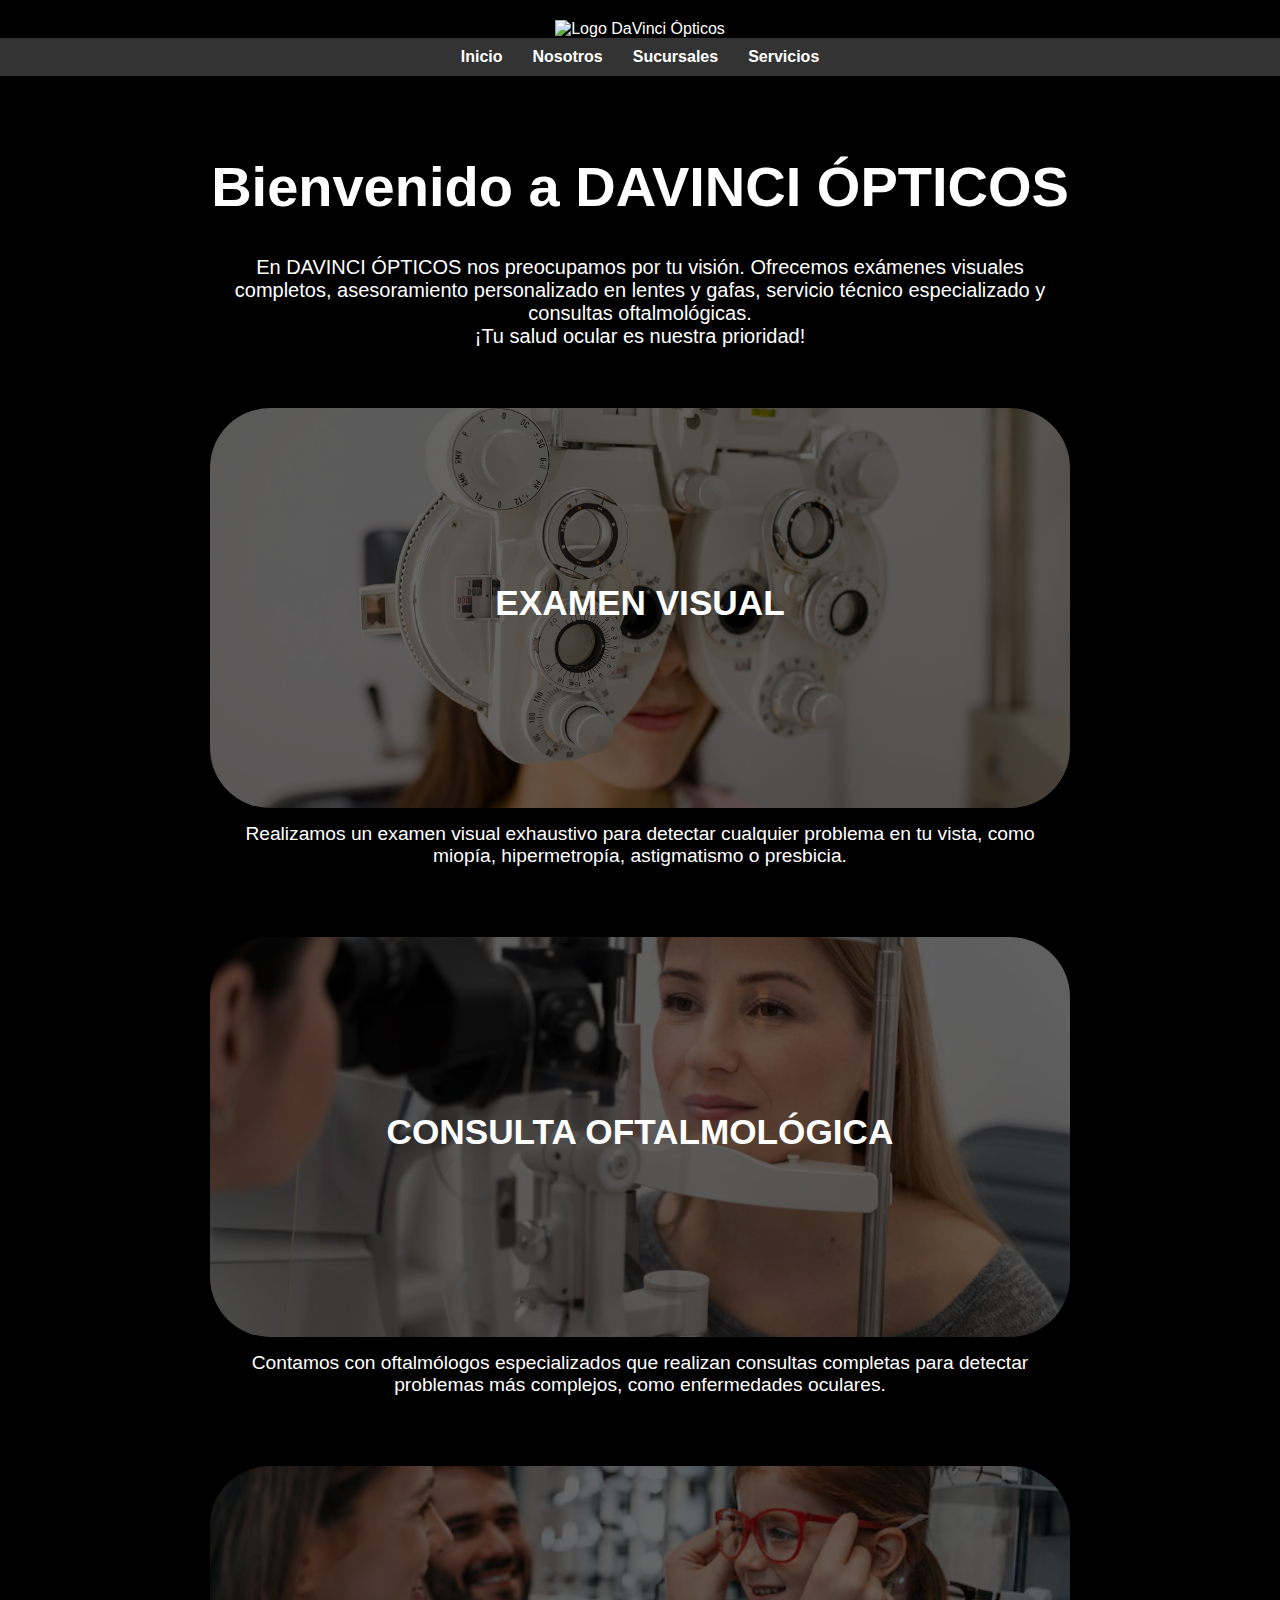
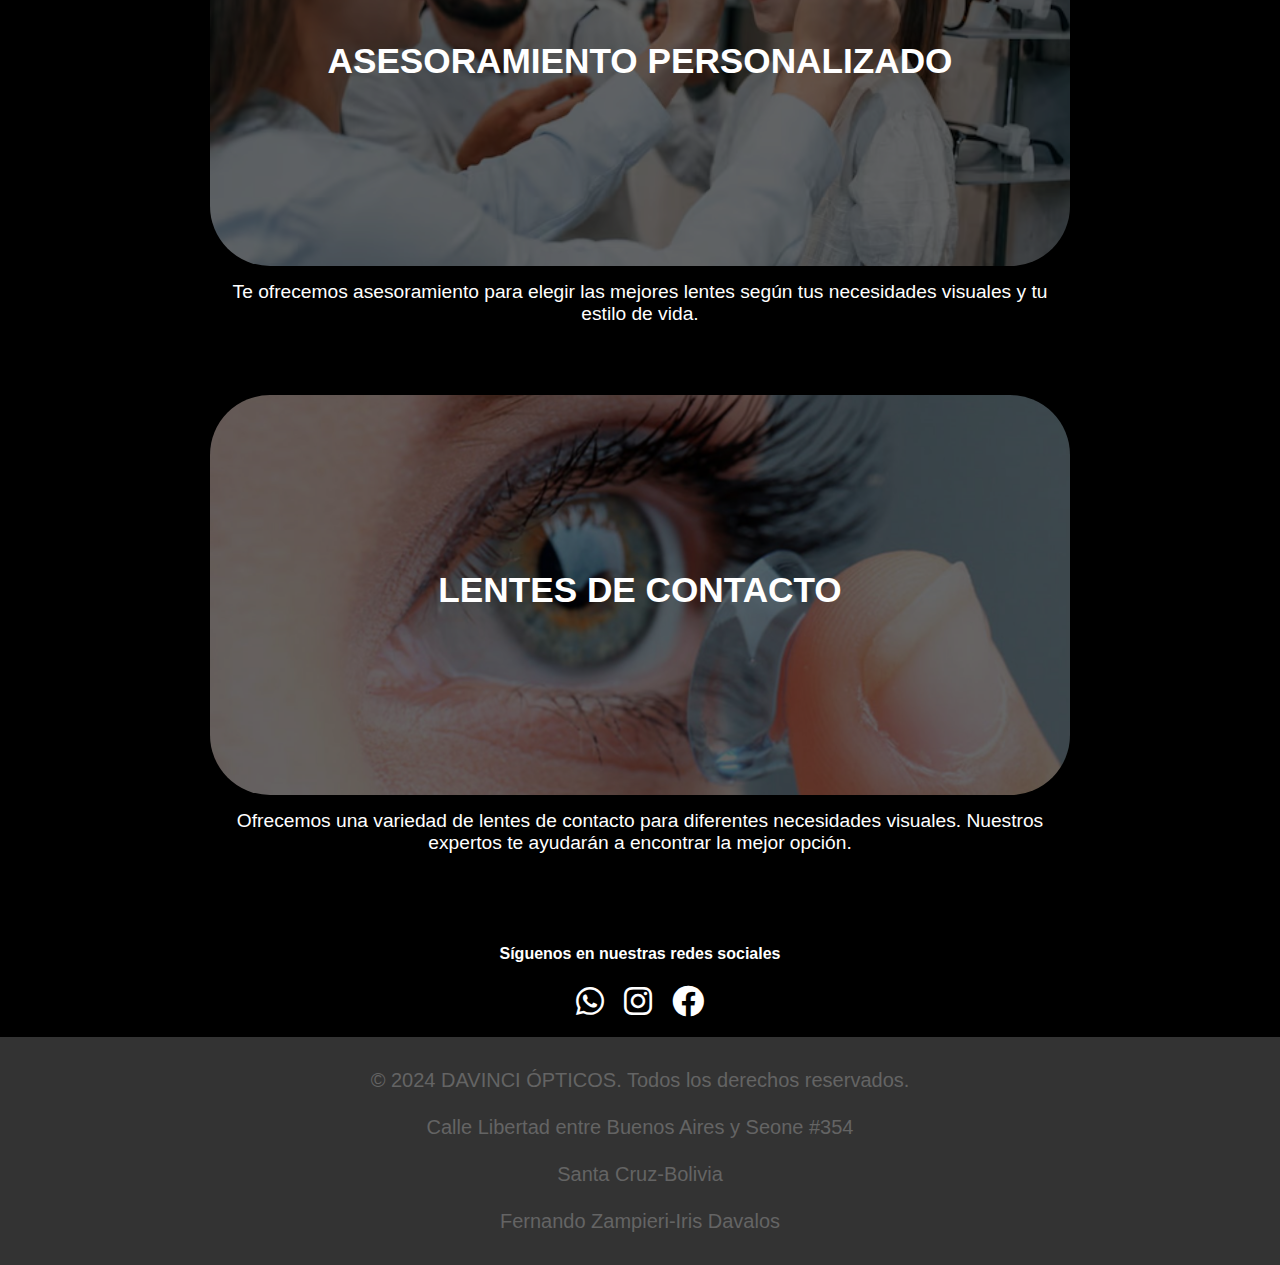
==== index.html @ f2b6781a "Add files via upload" ====
<!DOCTYPE html>
<html lang="es">
<head>
    <meta charset="UTF-8">
    <meta name="viewport" content="width=device-width, initial-scale=1.0">
    <title>DAVINCI ÓPTICOS</title>
    <link rel="stylesheet" href="styles.css">
    <!-- Agregar iconos de redes sociales desde Font Awesome -->
    <link href="https://cdnjs.cloudflare.com/ajax/libs/font-awesome/6.0.0-beta3/css/all.min.css" rel="stylesheet">
</head>
<body>
    <header>
        <div class="logo-container">
            <img src="https://i.ibb.co/MpC1B7V/LogoDV.jpg" width="500" height="400" alt="Logo DaVinci Ópticos">
        </div>
        <nav>
            <ul>
                <li><a href="#home">Inicio</a></li>
                <li><a href="nosotros.html">Nosotros</a></li>
                <li><a href="sucursales.html">Sucursales</a></li> 
                <li class="dropdown">
                    <a href="#">Servicios</a>
                    <ul class="dropdown-content">
                        <li><a href="#examen-visual">Examen Visual</a></li>
                        <li><a href="#consulta-oftalmologica">Consulta Oftalmológica</a></li>
                        <li><a href="#asesoramiento">Asesoramiento Personalizado</a></li>
                        <li><a href="#lentes-contacto">Lentes de Contacto</a></li>
                    </ul>
                </li>
            </ul>
        </nav>
    </header>

    <section id="home">
        <h1>Bienvenido a DAVINCI ÓPTICOS</h1>
        <p>En DAVINCI ÓPTICOS nos preocupamos por tu visión. Ofrecemos exámenes visuales completos, asesoramiento personalizado en lentes y gafas, servicio técnico especializado y consultas oftalmológicas.<br>
        ¡Tu salud ocular es nuestra prioridad!</p>
    </section>

    <!-- Sección de Servicios -->
    <section id="examen-visual">
        <div class="servicio">
            <div class="img-container" style="background-image: url('ExamVisual.jpg');">
                <h3>Examen Visual</h3>
            </div>
            <p>Realizamos un examen visual exhaustivo para detectar cualquier problema en tu vista, como miopía, hipermetropía, astigmatismo o presbicia.</p>
        </div>
    </section>

    <section id="consulta-oftalmologica">
        <div class="servicio">
            <div class="img-container" style="background-image: url('ConsultaOft.jpg');">
                <h3>Consulta Oftalmológica</h3>
            </div>
            <p>Contamos con oftalmólogos especializados que realizan consultas completas para detectar problemas más complejos, como enfermedades oculares.</p>
        </div>
    </section>

    <section id="asesoramiento">
        <div class="servicio">
            <div class="img-container" style="background-image: url('Asesoramiento.avif');">
                <h3>Asesoramiento Personalizado</h3>
            </div>
            <p>Te ofrecemos asesoramiento para elegir las mejores lentes según tus necesidades visuales y tu estilo de vida.</p>
        </div>
    </section>

    <section id="lentes-contacto">
        <div class="servicio">
            <div class="img-container" style="background-image: url('LentesContac.jpg');">
                <h3>Lentes de Contacto</h3>
            </div>
            <p>Ofrecemos una variedad de lentes de contacto para diferentes necesidades visuales. Nuestros expertos te ayudarán a encontrar la mejor opción.</p>
        </div>
    </section>

    <!-- Sección de Redes Sociales -->
    <section id="redes-sociales">
        <h4>Síguenos en nuestras redes sociales</h4>
        <div class="social-icons">
            <a href="https://wa.me/+59161584717" target="_blank" class="fab fa-whatsapp"></a>
            <a href="https://www.instagram.com/davinciopticos?igsh=NjA0czN3NzcxMm15" target="_blank" class="fab fa-instagram"></a>
            <a href="https://www.facebook.com/share/1MSU6tsDzz/?mibextid=LQQJ4d" target="_blank" class="fab fa-facebook"></a>
        </div>
    </section>

    <footer>
        <p>&copy; 2024 DAVINCI ÓPTICOS. Todos los derechos reservados.</p>
        <p>Calle Libertad entre Buenos Aires y Seone #354 </p>
        <p>Santa Cruz-Bolivia</p>
        <p>Fernando Zampieri-Iris Davalos</p>

    </footer>
</body>
</html>
---- styles.css ----
/* Estilo global */
* {
    box-sizing: border-box;
}

html {
    scroll-behavior: smooth;
}

body {
    font-family: 'Roboto', sans-serif;
    margin: 0;
    background-color: black;
    color: white;
}

h1 {
    font-size: 3.5em;
}

h2 {
    font-size: 2.7em;
}

h3 {
    font-size: 2.2em;
}

p {
    font-size: 1.25em;
}

ul {
    list-style: none;
}

button {
    font-size: 1.25em;
    font-weight: bold;
    padding: 10px 30px;
    border-radius: 5px;
    border: 2px solid rgba(0, 0, 0, 0.3);
    box-shadow: 2px 2px 10px rgba(0, 0, 0, 0.5);
    color: white;
    background-color: #009fb4;
}

button:hover {
    background-color: rgb(101, 33, 165);
}

/* Estilo del encabezado */
header {
    text-align: center;
    padding: 20px 0;
}

nav ul {
    display: flex;
    justify-content: center;
    list-style: none;
    background-color: #333;
    padding: 10px 0;
    margin: 0;
}

nav ul li {
    margin: 0 15px;
    position: relative; /* Necesario para el menú desplegable */
}

nav ul li a {
    color: white;
    text-decoration: none;
    font-weight: bold;
}

nav ul li a:hover {
    color: #009fb4;
}

/* Estilo para el menú desplegable */
nav ul li.dropdown:hover .dropdown-content {
    display: block;
}

nav ul li .dropdown-content {
    display: none;
    position: absolute;
    top: 100%;
    background-color: #333;
    min-width: 290px;
    box-shadow: 0 8px 16px rgba(0, 0, 0, 0.5);
    z-index: 1;
}

nav ul li .dropdown-content li {
    padding: 10px;
    text-align: left;
}

nav ul li .dropdown-content li a {
    color: white;
    padding: 10px;
    text-decoration: none;
}

nav ul li .dropdown-content li a:hover {
    background-color: #009fb4;
}

/* Estilo de las secciones */
section {
    padding: 20px;
    max-width: 900px;
    margin: 0 auto;
    text-align: center;
}

section img {
    max-width: 100%;
    height: auto;
    margin: 10px 0;
}

/* Estilo de los servicios */
#servicios {
    display: flex;
    flex-direction: column;
    padding: 20px;
    margin: 0 auto;
}

.servicio {
    position: relative;
    margin-bottom: 30px;
    text-align: center;
}

.img-container {
    background-size: cover;
    background-position: center;
    padding: 200px 0; /* Reducido para un mejor ajuste */
    position: relative;
    border-radius: 60px;
    margin-bottom: 10px;
}

h3 {
    position: absolute;
    top: 40%; /* Centrado vertical */
    left: 50%; /* Centrado horizontal */
    transform: translate(-50%, -50%); /* Para asegurar que se centre perfectamente */
    font-size: 2.2em;
    font-weight: bold;
    background-color: rgba(0, 0, 0, 0.6);  /* Fondo oscuro para el texto */
    color: white;
    width: 100%; /* Ajustar el ancho si es necesario */
    text-align: center;
    padding: 200px 0; /* Reducido para mejor apariencia */
    text-transform: uppercase; /* Para darle un efecto de mayúsculas */
}

.servicio p {
    font-size: 1.2em;
    margin-top: 15px;
    padding: 0 10px;
}

/* Estilo para los íconos de redes sociales */
.social-icons {
    display: flex;
    justify-content: center;
    gap: 20px;
    margin-top: 20px;
}

.social-icons a {
    font-size: 2em;
    color: white;
    text-decoration: none;
}

.social-icons a:hover {
    color: #009fb4;
}

/* Estilo de pie de página */
footer {
    background-color: #333;
    color: white;
    text-align: center;
    padding: 20px 0;
    position: relative;
}

footer p {
    margin: 0;
    padding: 12px;
    color: rgb(100, 100, 100);
}

footer .container {
    height: 150px;
    display: flex;
    justify-content: center;
    align-items: flex-end;
}

/* Estilo para la sección "Nosotros" */
#nosotros {
    padding: 40px 20px;
    background-color: #f4f4f4;
    color: #333;
    text-align: center;
}

.container {
    display: flex;
    flex-direction: column; /* Cambio realizado para apilar texto y video */
    align-items: center;
}

.container .info {
    flex: 1;
    padding: 20px;
}

.container .video-container {
    margin-top: 20px; /* Añadido para espacio entre texto y video */
    width: 100%;
    display: flex;
    justify-content: center;
}

.container .video-container video {
    max-width: 100%;
    height: auto; /* Mantiene la proporción del video */
}

/* Estilo para el contenedor del video */
.video-container {
    width: 100%;      /* Hace que el contenedor ocupe todo el ancho disponible */
    height: auto;     /* Ajusta la altura automáticamente */
    overflow: hidden; /* Asegura que no haya desbordamientos si el video tiene márgenes internos */
    text-align: center;
}

/* Estilo de la misión y visión */
.mision-vision {
    display: flex;
    justify-content: space-between;
    margin-top: 40px;
}

.mision, .vision {
    flex: 1;
    padding: 20px;
    background-color: #ffffff;
    border-radius: 8px;
    box-shadow: 0 2px 10px rgba(0, 0, 0, 0.1);
    margin: 0 10px;
}

.mision h2, .vision h2 {
    color: #009fb4;
}

/* Estilo para los valores */
.valores {
    margin-top: 40px;
    padding: 20px;
    background-color: #ffffff;
    border-radius: 8px;
    box-shadow: 0 2px 10px rgba(0, 0, 0, 0.1);
}

.valores ul {
    list-style: none;
    padding: 0;
}

.valores li {
    font-size: 1.2em;
    margin-bottom: 10px;
}

.valores li strong {
    color: #009fb4;
}

/* Estilos para la página de sucursales */
#sucursales {
    padding: 20px;
    text-align: center;
}

.sucursal {
    margin-bottom: 30px;
    background-color: #333;
    color: white;
    padding: 20px;
    border-radius: 10px;
    box-shadow: 0 2px 5px rgba(0, 0, 0, 0.2);
}

.sucursal h2 {
    font-size: 2em;
    margin-bottom: 10px;
}

.sucursal p {
    font-size: 1.2em;
}

/* Agregar un espacio entre las sucursales */
.sucursal + .sucursal {
    margin-top: 20px;
}

/* Estilo de pie de página */
footer {
    background-color: #333;
    color: white;
    text-align: center;
    padding: 20px 0;
    position: relative;
}

footer p {
    margin: 0;
    padding: 12px;
    color: rgb(100, 100, 100);
}
/* Estilo para hacer el mapa responsivo */
iframe {
    max-width: 100%;
    height: auto;
    border: none;
}

/* Estilo base para las imágenes de fondo en cada sección */
.servicio .img-container {
    position: relative;
    background-size: cover;
    background-position: center;
    transition: transform 0.3s ease; /* Agrega una transición suave */
}

/* Estilo base para los mapas (iframes) en la sección de sucursales */
.sucursal iframe {
    width: 100%;
    height: 450px;  /* Ajusta el tamaño del mapa */
    border: 0;
    transition: transform 0.3s ease; /* Suaviza la transición */
}

/* Efecto hover para hacer zoom en los mapas */
.sucursal iframe:hover {
    transform: scale(1.1); /* Aplica el zoom al 110% */
}

/* Efecto hover para hacer zoom */
.servicio .img-container:hover {
    transform: scale(1.1); /* Escala la imagen al 110% */
}
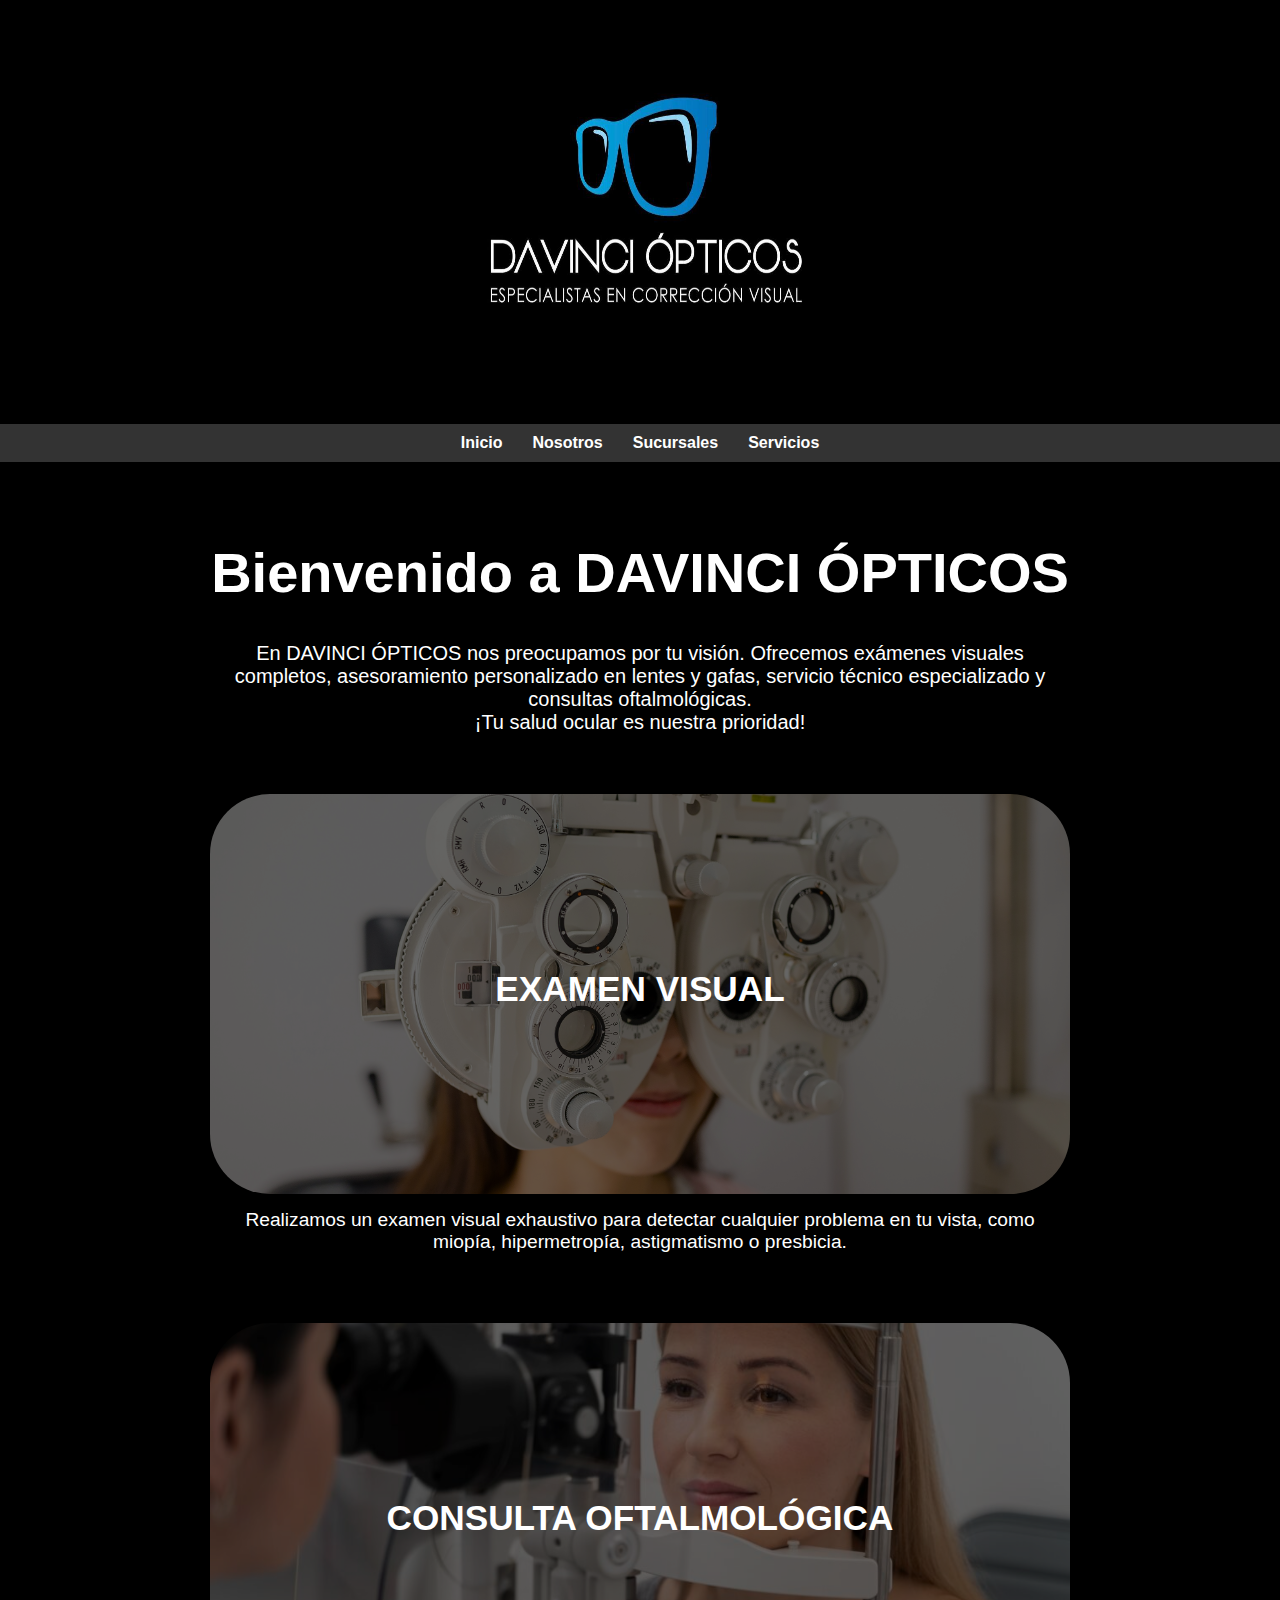
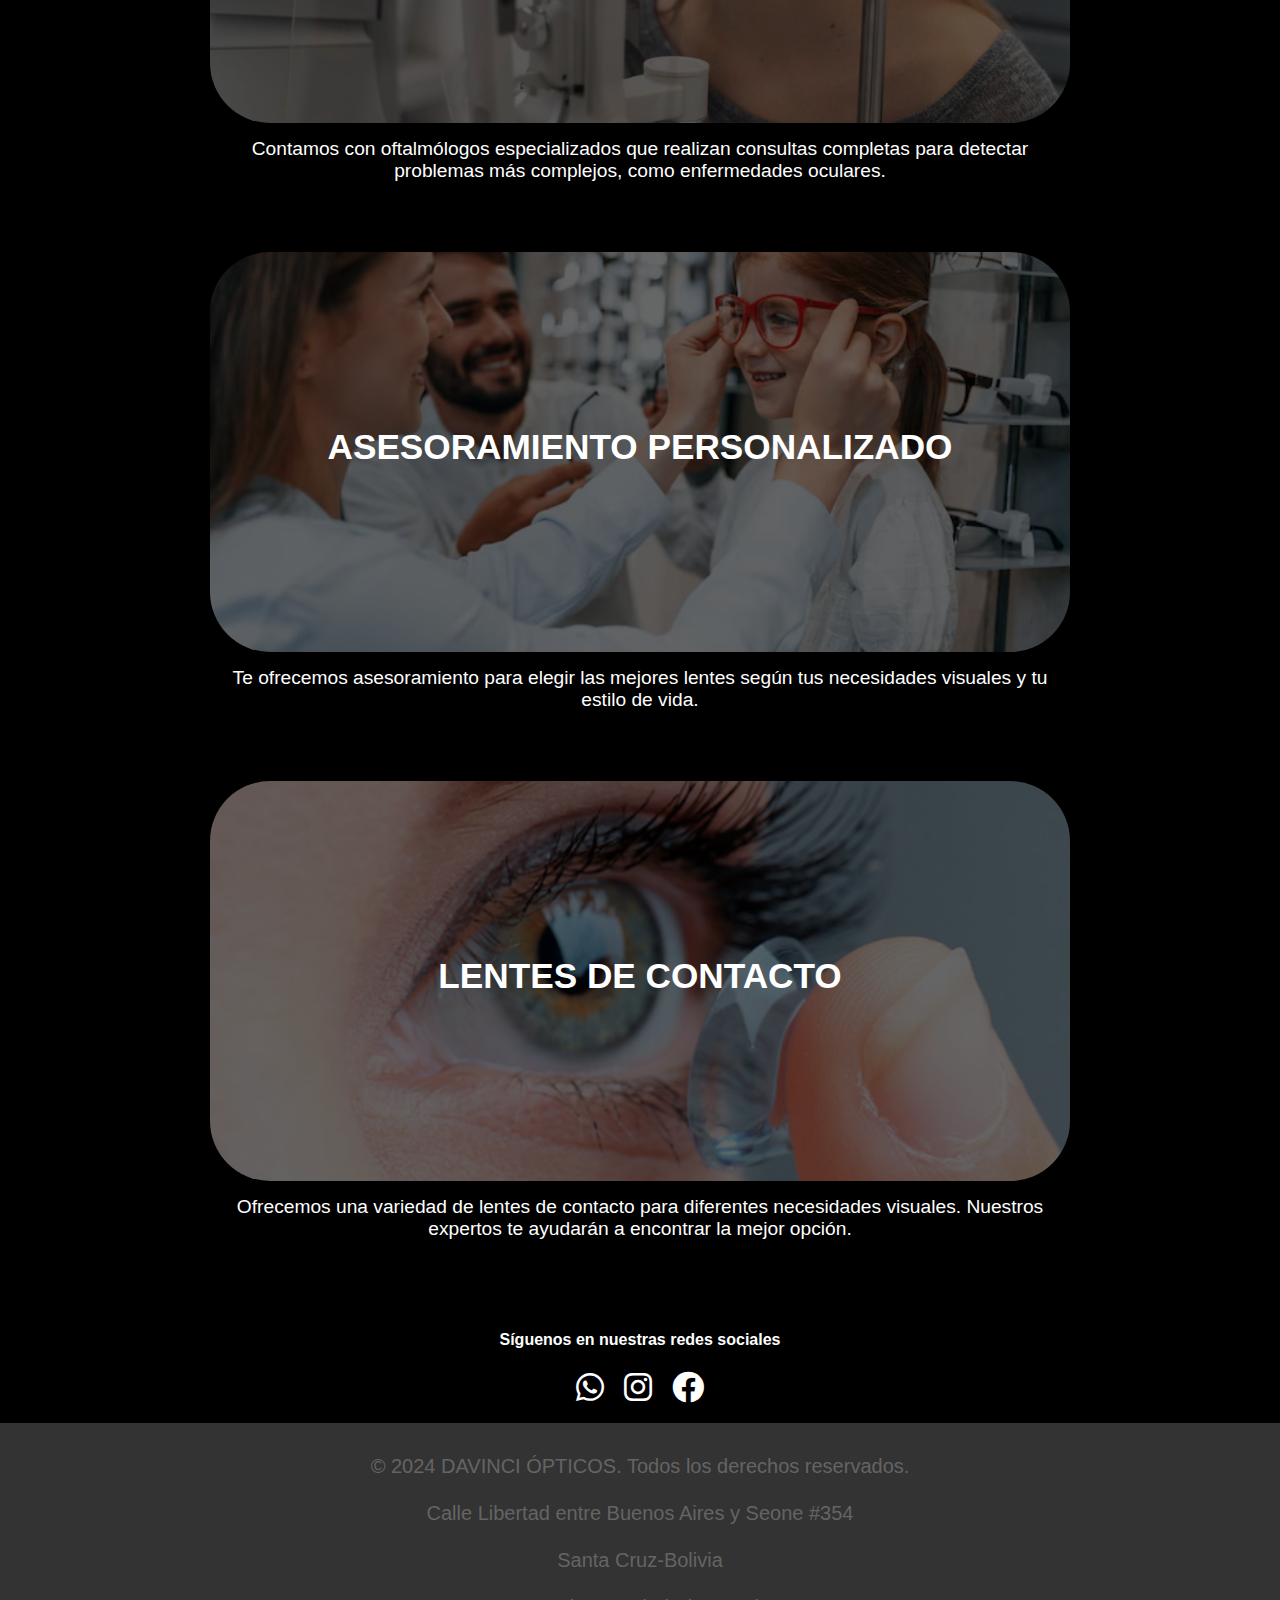
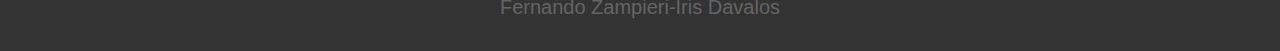
==== commit c8b79227: "index.html" ====
--- a/index.html
+++ b/index.html
@@ -11,7 +11,7 @@
 <body>
     <header>
         <div class="logo-container">
-            <img src="https://i.ibb.co/MpC1B7V/LogoDV.jpg" width="500" height="400" alt="Logo DaVinci Ópticos">
+            <img src="Logo.jpg" width="500" height="400" alt="Logo DaVinci Ópticos">
         </div>
         <nav>
             <ul>
